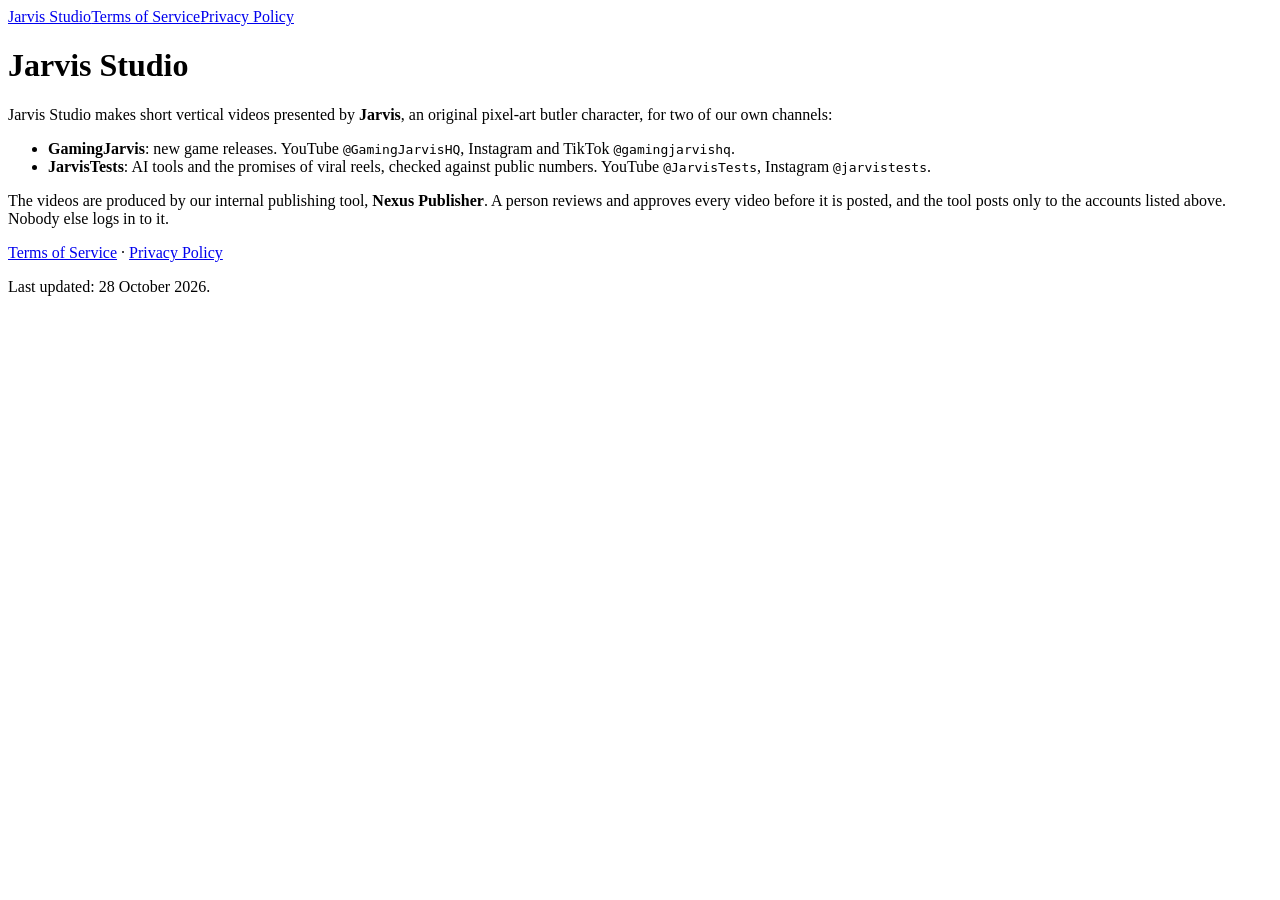
==== index.html @ 475ede5c "Jarvis Studio: início, Termos, Privacidade e página do Redirect URI (/ligado/) Co-Authored-By: Claud" ====
<!doctype html>
<html lang="en">
<head>
<meta charset="utf-8">
<meta name="viewport" content="width=device-width, initial-scale=1">
<title>Jarvis Studio</title>
<link rel="stylesheet" href="/jarvis-studio/style.css">
</head>
<body>
<main>
<nav><a href="/jarvis-studio/">Jarvis Studio</a><a href="/jarvis-studio/terms/">Terms of Service</a><a href="/jarvis-studio/privacy/">Privacy Policy</a></nav>
<h1>Jarvis Studio</h1>
<p>Jarvis Studio makes short vertical videos presented by <strong>Jarvis</strong>, an original pixel-art butler character, for two of our own channels:</p>
<ul>
  <li><strong>GamingJarvis</strong>: new game releases. YouTube <code>@GamingJarvisHQ</code>, Instagram and TikTok <code>@gamingjarvishq</code>.</li>
  <li><strong>JarvisTests</strong>: AI tools and the promises of viral reels, checked against public numbers. YouTube <code>@JarvisTests</code>, Instagram <code>@jarvistests</code>.</li>
</ul>
<p>The videos are produced by our internal publishing tool, <strong>Nexus Publisher</strong>. A person reviews and approves every video before it is posted, and the tool posts only to the accounts listed above. Nobody else logs in to it.</p>
<p><a href="/jarvis-studio/terms/">Terms of Service</a> · <a href="/jarvis-studio/privacy/">Privacy Policy</a></p>
<p class="dim">Last updated: 28 October 2026.</p>
</main>
</body>
</html>
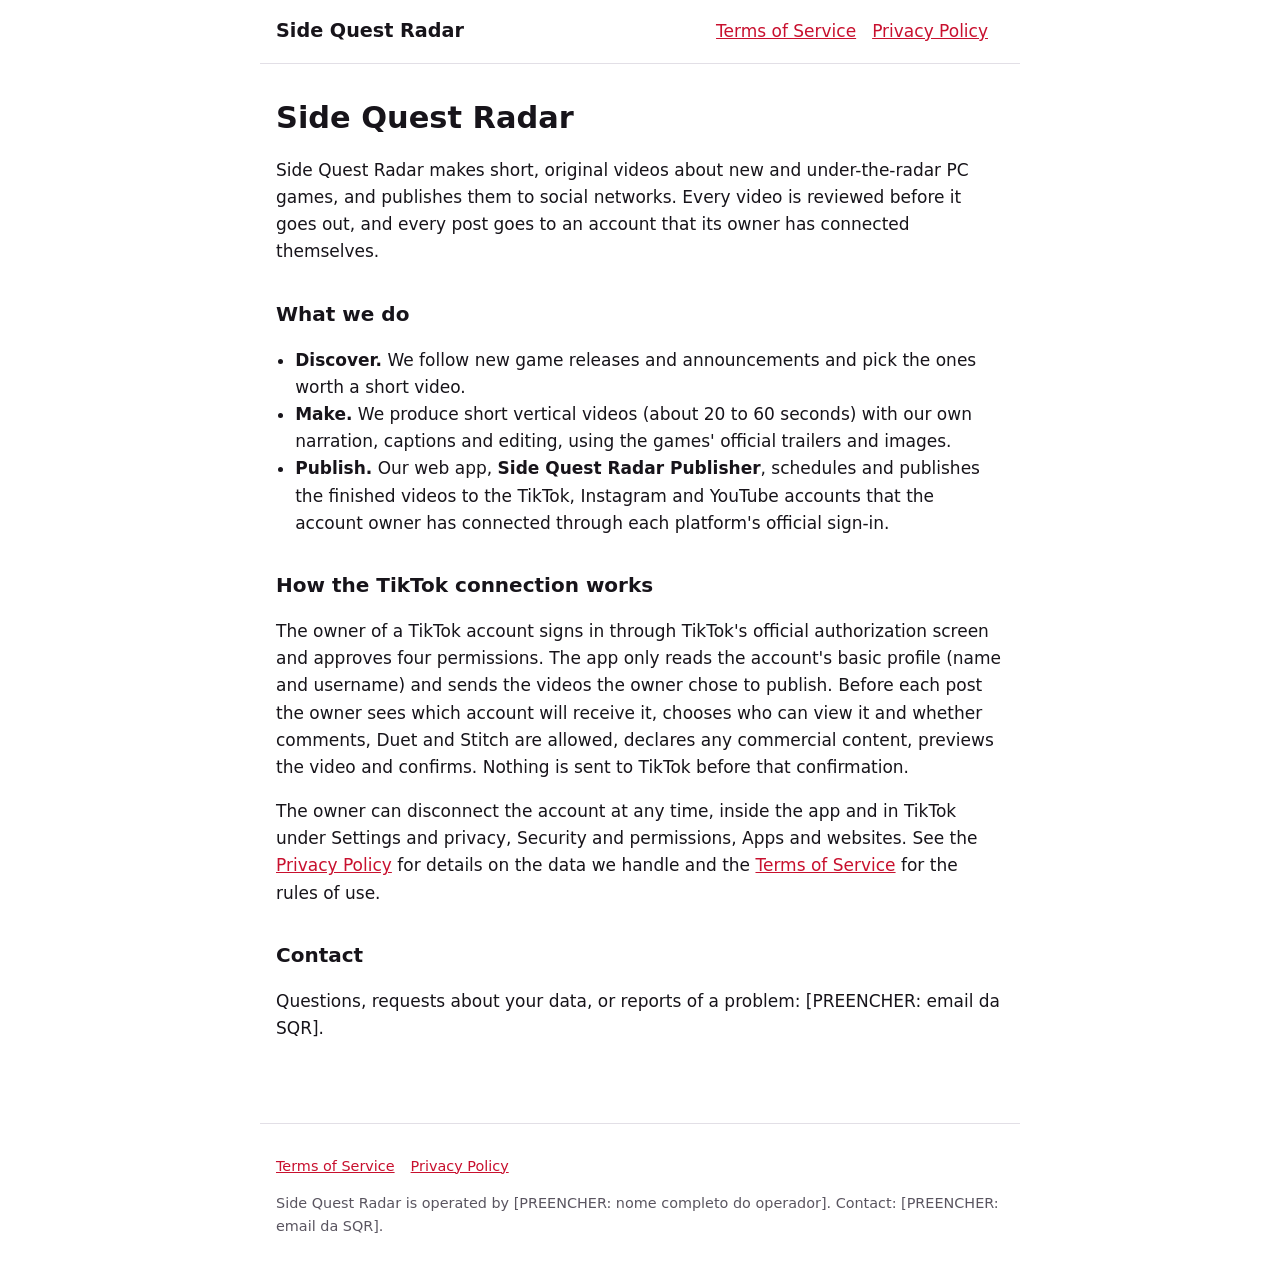
==== commit ab0ba1c9: "Side Quest Radar Publisher: início, Terms e Privacy para a auditoria do TikTok Co-Authored-By: Claud" ====
--- a/index.html
+++ b/index.html
@@ -3,21 +3,36 @@
 <head>
 <meta charset="utf-8">
 <meta name="viewport" content="width=device-width, initial-scale=1">
-<title>Jarvis Studio</title>
-<link rel="stylesheet" href="/jarvis-studio/style.css">
+<title>Side Quest Radar</title>
+<meta name="description" content="Side Quest Radar makes short videos about new and hidden Steam games, and publishes them to the creator's own TikTok, Instagram and YouTube accounts.">
+<link rel="stylesheet" href="./style.css">
 </head>
 <body>
+<header>
+<a class="brand" href="./">Side Quest Radar</a>
+<nav aria-label="Main"><a href="./terms/">Terms of Service</a><a href="./privacy/">Privacy Policy</a></nav>
+</header>
 <main>
-<nav><a href="/jarvis-studio/">Jarvis Studio</a><a href="/jarvis-studio/terms/">Terms of Service</a><a href="/jarvis-studio/privacy/">Privacy Policy</a></nav>
-<h1>Jarvis Studio</h1>
-<p>Jarvis Studio makes short vertical videos presented by <strong>Jarvis</strong>, an original pixel-art butler character, for two of our own channels:</p>
+<h1>Side Quest Radar</h1>
+<p>Side Quest Radar makes short, original videos about new and under-the-radar PC games, and publishes them to social networks. Every video is reviewed before it goes out, and every post goes to an account that its owner has connected themselves.</p>
+
+<h2>What we do</h2>
 <ul>
-  <li><strong>GamingJarvis</strong>: new game releases. YouTube <code>@GamingJarvisHQ</code>, Instagram and TikTok <code>@gamingjarvishq</code>.</li>
-  <li><strong>JarvisTests</strong>: AI tools and the promises of viral reels, checked against public numbers. YouTube <code>@JarvisTests</code>, Instagram <code>@jarvistests</code>.</li>
+<li><strong>Discover.</strong> We follow new game releases and announcements and pick the ones worth a short video.</li>
+<li><strong>Make.</strong> We produce short vertical videos (about 20 to 60 seconds) with our own narration, captions and editing, using the games' official trailers and images.</li>
+<li><strong>Publish.</strong> Our web app, <strong>Side Quest Radar Publisher</strong>, schedules and publishes the finished videos to the TikTok, Instagram and YouTube accounts that the account owner has connected through each platform's official sign-in.</li>
 </ul>
-<p>The videos are produced by our internal publishing tool, <strong>Nexus Publisher</strong>. A person reviews and approves every video before it is posted, and the tool posts only to the accounts listed above. Nobody else logs in to it.</p>
-<p><a href="/jarvis-studio/terms/">Terms of Service</a> · <a href="/jarvis-studio/privacy/">Privacy Policy</a></p>
-<p class="dim">Last updated: 28 October 2026.</p>
+
+<h2>How the TikTok connection works</h2>
+<p>The owner of a TikTok account signs in through TikTok's official authorization screen and approves four permissions. The app only reads the account's basic profile (name and username) and sends the videos the owner chose to publish. Before each post the owner sees which account will receive it, chooses who can view it and whether comments, Duet and Stitch are allowed, declares any commercial content, previews the video and confirms. Nothing is sent to TikTok before that confirmation.</p>
+<p>The owner can disconnect the account at any time, inside the app and in TikTok under Settings and privacy, Security and permissions, Apps and websites. See the <a href="privacy/">Privacy Policy</a> for details on the data we handle and the <a href="terms/">Terms of Service</a> for the rules of use.</p>
+
+<h2>Contact</h2>
+<p>Questions, requests about your data, or reports of a problem: [PREENCHER: email da SQR].</p>
 </main>
+<footer>
+<p><a href="./terms/">Terms of Service</a><a href="./privacy/">Privacy Policy</a></p>
+<p>Side Quest Radar is operated by [PREENCHER: nome completo do operador]. Contact: [PREENCHER: email da SQR].</p>
+</footer>
 </body>
 </html>
--- a/style.css
+++ b/style.css
@@ -0,0 +1,17 @@
+:root { color-scheme: light dark; --bg: #fff; --text: #17141a; --muted: #5a5560; --line: #e2dfe6; --accent: #c8102e; }
+@media (prefers-color-scheme: dark) { :root { --bg: #121014; --text: #f1eef3; --muted: #aaa3b0; --line: #2c2830; --accent: #ff6b81; } }
+* { box-sizing: border-box; }
+body { margin: 0; background: var(--bg); color: var(--text); font: 17px/1.6 system-ui, -apple-system, "Segoe UI", sans-serif; }
+header, main, footer { max-width: 760px; margin: 0 auto; padding: 16px; }
+header { display: flex; flex-wrap: wrap; gap: 8px 24px; align-items: baseline; justify-content: space-between; border-bottom: 1px solid var(--line); }
+header a.brand { font-weight: 700; font-size: 1.2rem; color: var(--text); text-decoration: none; }
+nav a { margin-right: 16px; }
+a { color: var(--accent); }
+h1 { font-size: 1.9rem; line-height: 1.2; }
+h2 { font-size: 1.25rem; margin-top: 2rem; }
+.muted { color: var(--muted); font-size: 0.9rem; }
+footer { border-top: 1px solid var(--line); margin-top: 3rem; color: var(--muted); font-size: 0.9rem; }
+footer a { margin-right: 16px; }
+ul { padding-left: 1.2rem; }
+table { border-collapse: collapse; width: 100%; font-size: 0.95rem; }
+th, td { overflow-wrap: anywhere; text-align: left; vertical-align: top; padding: 8px; border-bottom: 1px solid var(--line); }
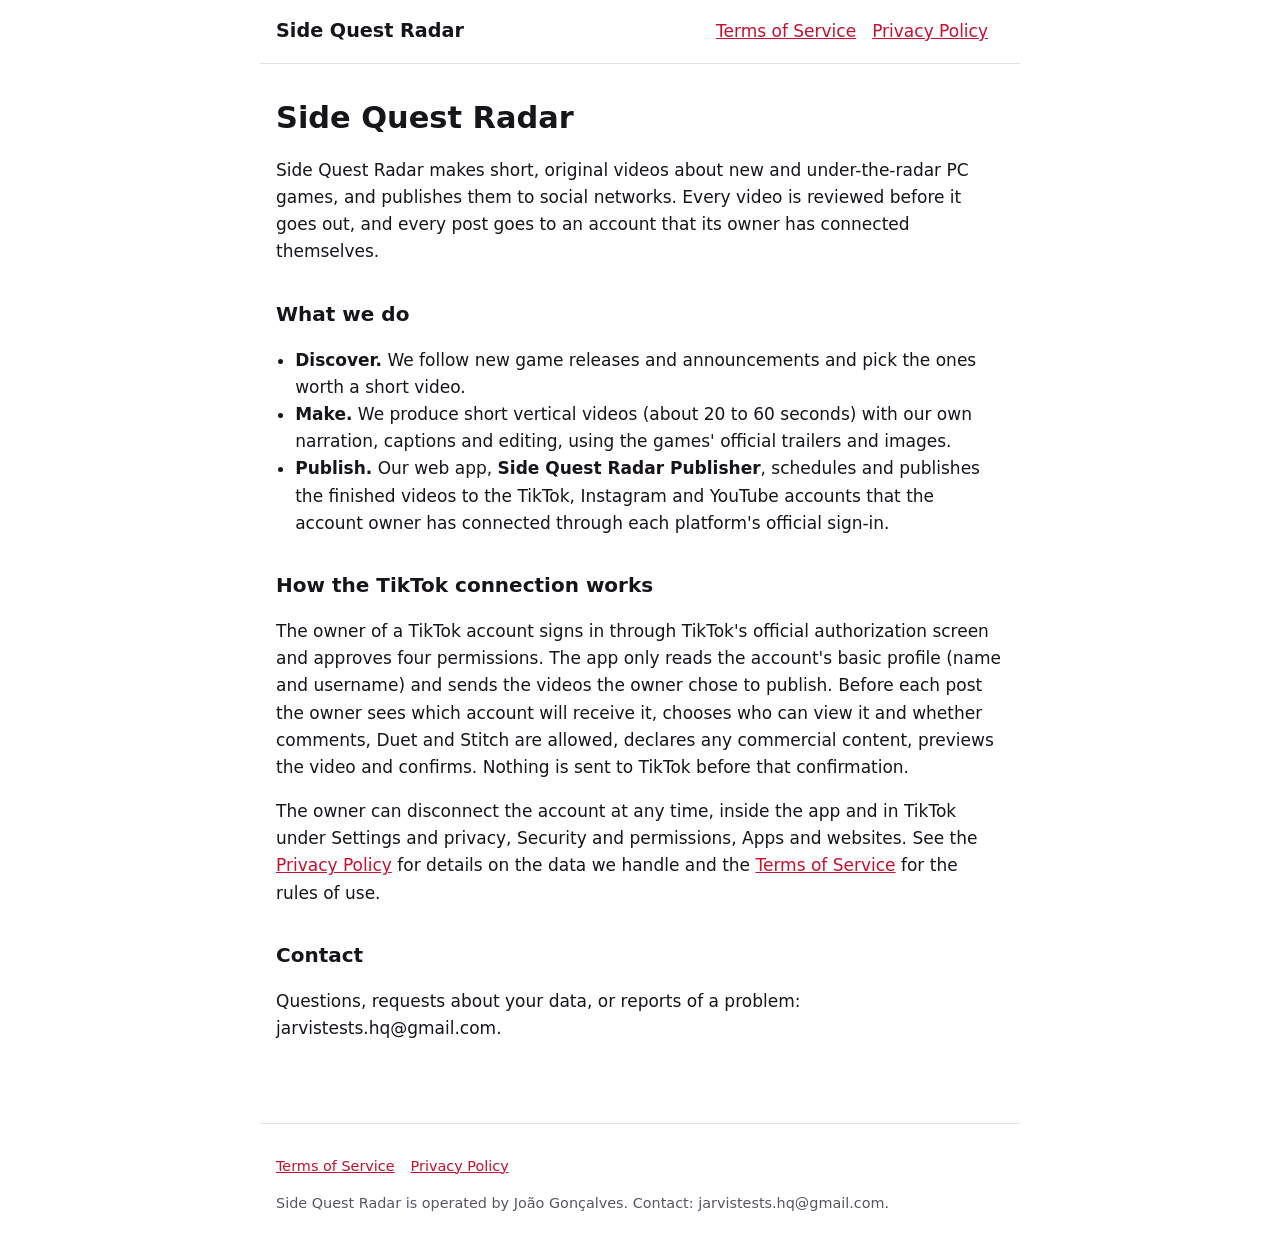
==== commit 181354d6: "Operador e email de contacto nas páginas legais Co-Authored-By: Claude Opus 5.5 <noreply@anthropic.c" ====
--- a/index.html
+++ b/index.html
@@ -28,11 +28,11 @@
 <p>The owner can disconnect the account at any time, inside the app and in TikTok under Settings and privacy, Security and permissions, Apps and websites. See the <a href="privacy/">Privacy Policy</a> for details on the data we handle and the <a href="terms/">Terms of Service</a> for the rules of use.</p>
 
 <h2>Contact</h2>
-<p>Questions, requests about your data, or reports of a problem: [PREENCHER: email da SQR].</p>
+<p>Questions, requests about your data, or reports of a problem: jarvistests.hq@gmail.com.</p>
 </main>
 <footer>
 <p><a href="./terms/">Terms of Service</a><a href="./privacy/">Privacy Policy</a></p>
-<p>Side Quest Radar is operated by [PREENCHER: nome completo do operador]. Contact: [PREENCHER: email da SQR].</p>
+<p>Side Quest Radar is operated by João Gonçalves. Contact: jarvistests.hq@gmail.com.</p>
 </footer>
 </body>
 </html>
